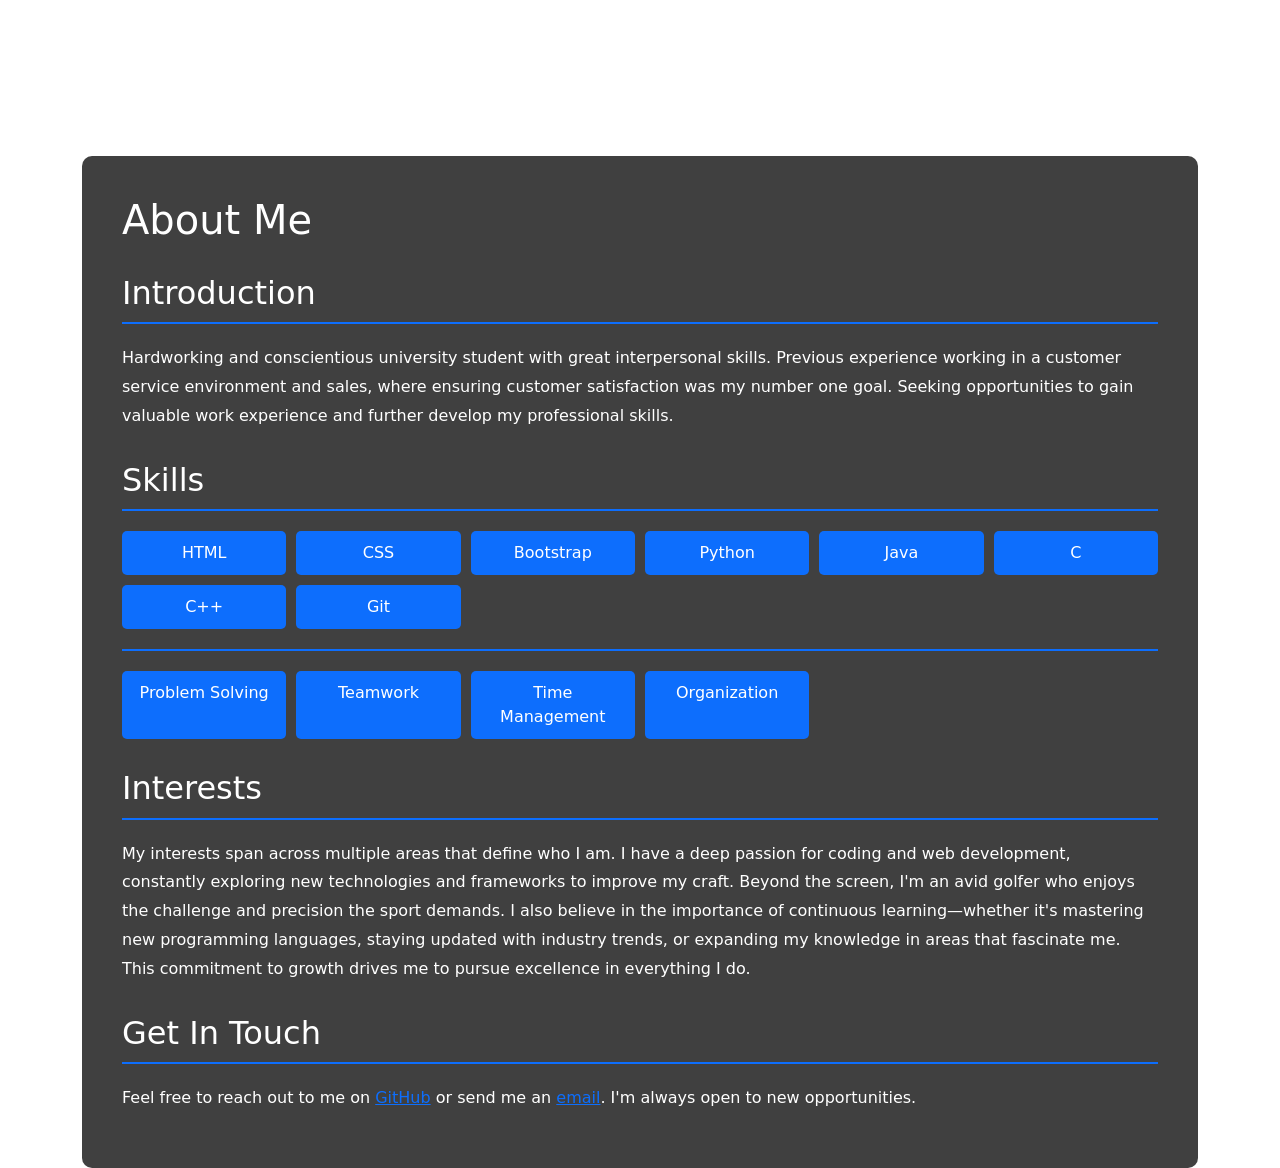
==== about.html @ a67ddece "feat: updated skills on about me page" ====
<!DOCTYPE html>
<html lang="en">

<head>
    <meta charset="UTF-8">
    <meta name="viewport" content="width=device-width, initial-scale=1.0">
    <title>About Me - Callum Greenhill CV</title>
 
    <link href="https://cdn.jsdelivr.net/npm/bootstrap@5.3.0/dist/css/bootstrap.min.css" rel="stylesheet">
    <link rel="stylesheet" href="css/style.css">
    <link rel="stylesheet" href="css/aboutStyle.css">

</head>

<body>

    <nav class="navbar navbar-expand-lg navbar-dark">
        <div class="container-fluid">
      
            <a class="navbar-brand" href="index.html">Callum Greenhill</a>

            <button class="navbar-toggler" type="button" data-bs-toggle="collapse" data-bs-target="#navbarNav"
                aria-controls="navbarNav" aria-expanded="false" aria-label="Toggle navigation">
                <span class="navbar-toggler-icon"></span>
            </button>

            <div class="collapse navbar-collapse" id="navbarNav">
                <ul class="navbar-nav ms-auto">
                    <li class="nav-item">
                        <a class="nav-link active" aria-current="page" href="about.html">About Me</a>
                    </li>
                    <li class="nav-item">
                        <a class="nav-link" href="experience.html">Experience</a>
                    </li>
                    <li class="nav-item">
                        <a class="nav-link" href="portfolio.html">Portfolio</a>
                    </li>
                </ul>
            </div>
        </div>
    </nav>

    <main class="container">
        <article class="about-content">
            <h1>About Me</h1>

            <h2>Introduction</h2>
            <p>
                Hardworking and conscientious university student with great interpersonal skills.  
                Previous experience working in a customer service environment and sales, where ensuring 
                customer satisfaction was my number one goal. Seeking opportunities to gain valuable work 
                experience and further develop my professional skills.
            </p>

            <h2>Skills</h2>
            <section class="skills-list" aria-label="Skills">
                <span class="skill-badge">HTML</span>
                <span class="skill-badge">CSS</span>
                <span class="skill-badge">Bootstrap</span>
                <span class="skill-badge">Python</span>
                <span class="skill-badge">Java</span>
                <span class="skill-badge">C</span>
                <span class="skill-badge">C++</span>
                <span class="skill-badge">Git</span>
                <hr class="skills-divider">
                <span class="skill-badge">Problem Solving</span>
                <span class="skill-badge">Teamwork</span>
                <span class="skill-badge">Time Management</span>
                <span class="skill-badge">Organization</span>
            </section>

            <h2>Interests</h2>
            <p>
                My interests span across multiple areas that define who I am. I have a deep passion for coding and 
                web development, constantly exploring new technologies and frameworks to improve my craft. Beyond the 
                screen, I'm an avid golfer who enjoys the challenge and precision the sport demands. I also believe in 
                the importance of continuous learning—whether it's mastering new programming languages, staying updated 
                with industry trends, or expanding my knowledge in areas that fascinate me. This commitment to growth drives me 
                to pursue excellence in everything I do.
            </p>

            <h2>Get In Touch</h2>
            <p>
                Feel free to reach out to me on <a href="https://github.com/CGreen268" target="_blank">GitHub</a> 
                or send me an <a href="mailto:callumgreenhill@email.com">email</a>. 
                I'm always open to new opportunities.
            </p>
        </article>
    </main>

    <script src="https://cdn.jsdelivr.net/npm/bootstrap@5.3.0/dist/js/bootstrap.bundle.min.js"></script>
</body>

</html>
---- css/aboutStyle.css ----
.about-content {
    background-color: rgba(0, 0, 0, 0.75);
    border-radius: 10px;
    padding: 40px;
    margin-top: 100px;
    color: white;
}

.about-content h2 {
    margin-top: 30px;
    margin-bottom: 20px;
    color: #fff;
    border-bottom: 2px solid #0d6efd;
    padding-bottom: 10px;
}

.about-content p {
    line-height: 1.8;
    margin-bottom: 15px;
}

.skills-list {
    display: grid;
    grid-template-columns: repeat(auto-fit, minmax(150px, 1fr));
    gap: 10px;
    margin-top: 15px;
}

.skills-divider {
    grid-column: 1 / -1;
    width: 100%;
    border-top: 2px solid #0d6efd;
    opacity: 1;
    margin: 10px 0;
}

.skill-badge {
    background-color: #0d6efd;
    padding: 10px;
    border-radius: 5px;
    text-align: center;
}

.about-content a {
    color: #0d6efd;
}
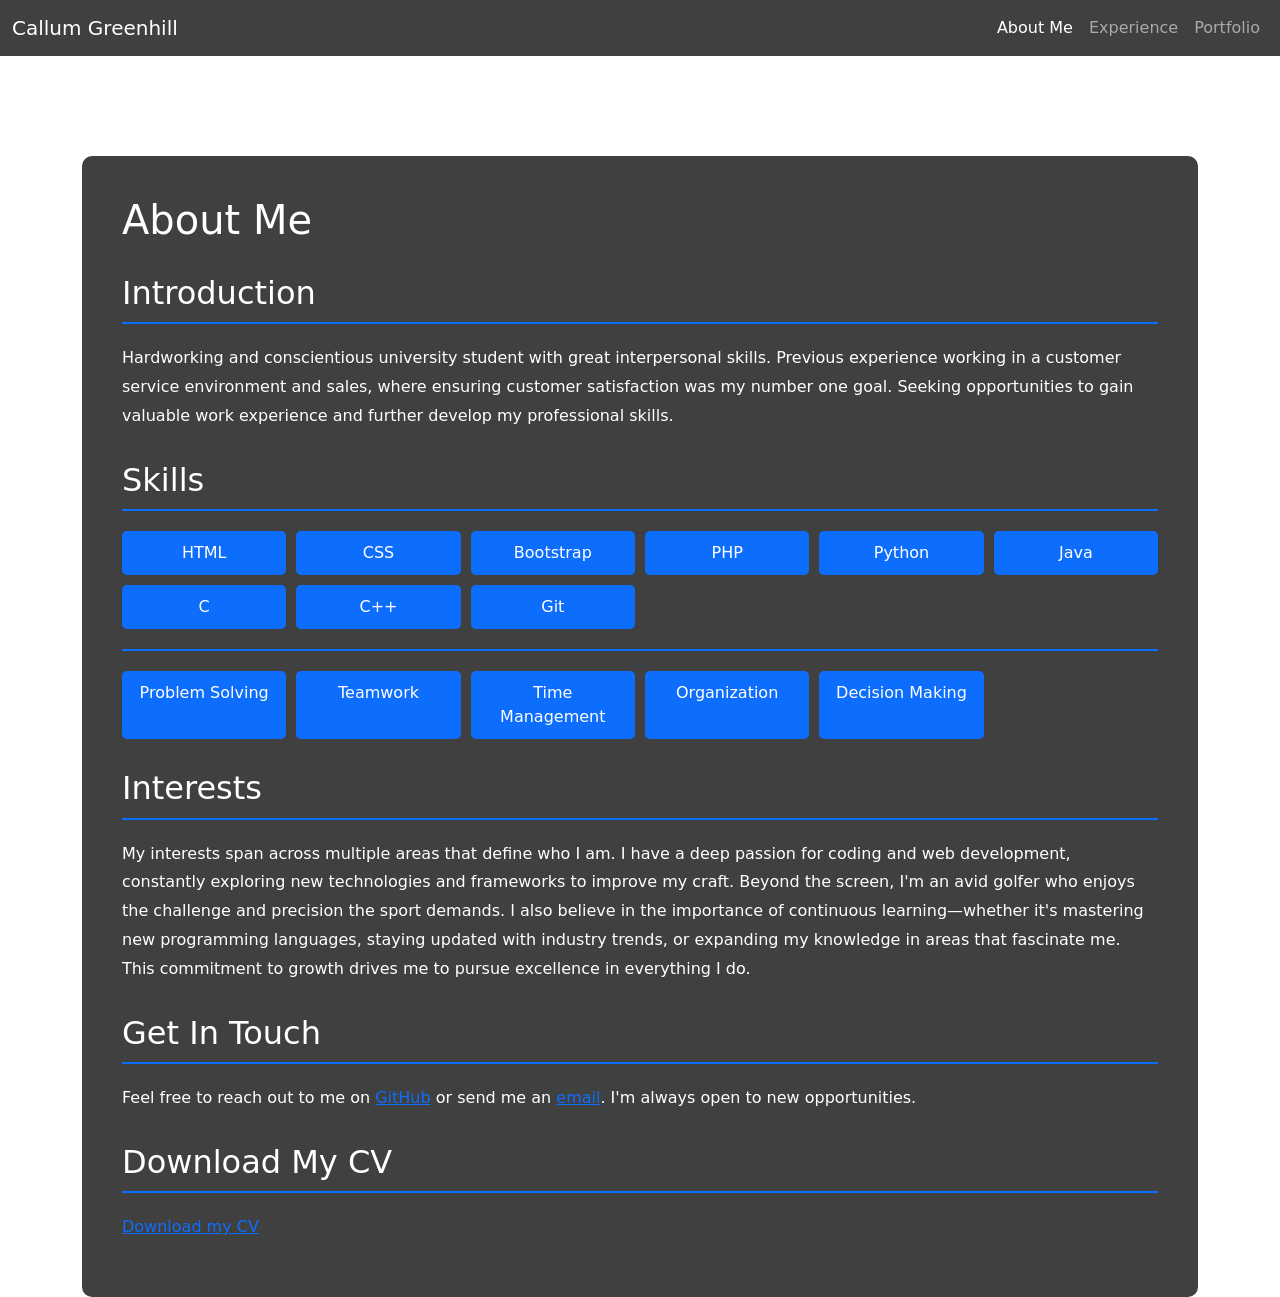
==== commit f95f6894: "feat: added cv and updated skills" ====
--- a/about.html
+++ b/about.html
@@ -57,6 +57,7 @@
                 <span class="skill-badge">HTML</span>
                 <span class="skill-badge">CSS</span>
                 <span class="skill-badge">Bootstrap</span>
+                <span class="skill-badge">PHP</span>
                 <span class="skill-badge">Python</span>
                 <span class="skill-badge">Java</span>
                 <span class="skill-badge">C</span>
@@ -67,6 +68,7 @@
                 <span class="skill-badge">Teamwork</span>
                 <span class="skill-badge">Time Management</span>
                 <span class="skill-badge">Organization</span>
+                <span class="skill-badge">Decision Making</span>
             </section>
 
             <h2>Interests</h2>
@@ -85,6 +87,9 @@
                 or send me an <a href="mailto:callumgreenhill@email.com">email</a>. 
                 I'm always open to new opportunities.
             </p>
+
+            <h2>Download My CV</h2>
+            <p><a href="Callum%20Greenhill%20CV.pdf" download>Download my CV</a></p>
         </article>
     </main>
 
--- a/css/style.css
+++ b/css/style.css
@@ -0,0 +1,59 @@
+
+body {
+    background-image: url('../images/background.png');
+    background-size: cover;
+    background-repeat: no-repeat;
+    background-attachment: fixed;
+    margin: 0;
+    padding: 0;
+}
+
+.navbar {
+    background-color: rgba(0, 0, 0, 0.75) !important;
+}
+
+.hero-container {
+    position: absolute;
+    top: 50%;
+    left: 50%;
+    transform: translate(-50%, -50%);
+}
+
+.social-icons {
+    margin-top: 20px;
+    gap: 15px;
+}
+
+.social-icon {
+    width: 35px;
+    height: 35px;
+}
+
+.social-icon-email {
+    width: 40px;
+    height: 40px;
+}
+
+.social-icon-phone {
+    width: 60px;
+    height: 45px;
+    cursor: pointer;
+    margin-left: -15px;
+}
+
+#phoneNumber {
+    display: none;
+    margin-top: 15px;
+}
+
+@media (max-width: 991.98px) {
+    .navbar-collapse {
+        position: absolute;
+        right: 0;
+        top: 56px;
+        width: auto;
+        padding: 10px 15px;
+        background-color: rgba(0, 0, 0, 0.75);
+        border-radius: 5px;
+    }
+}
